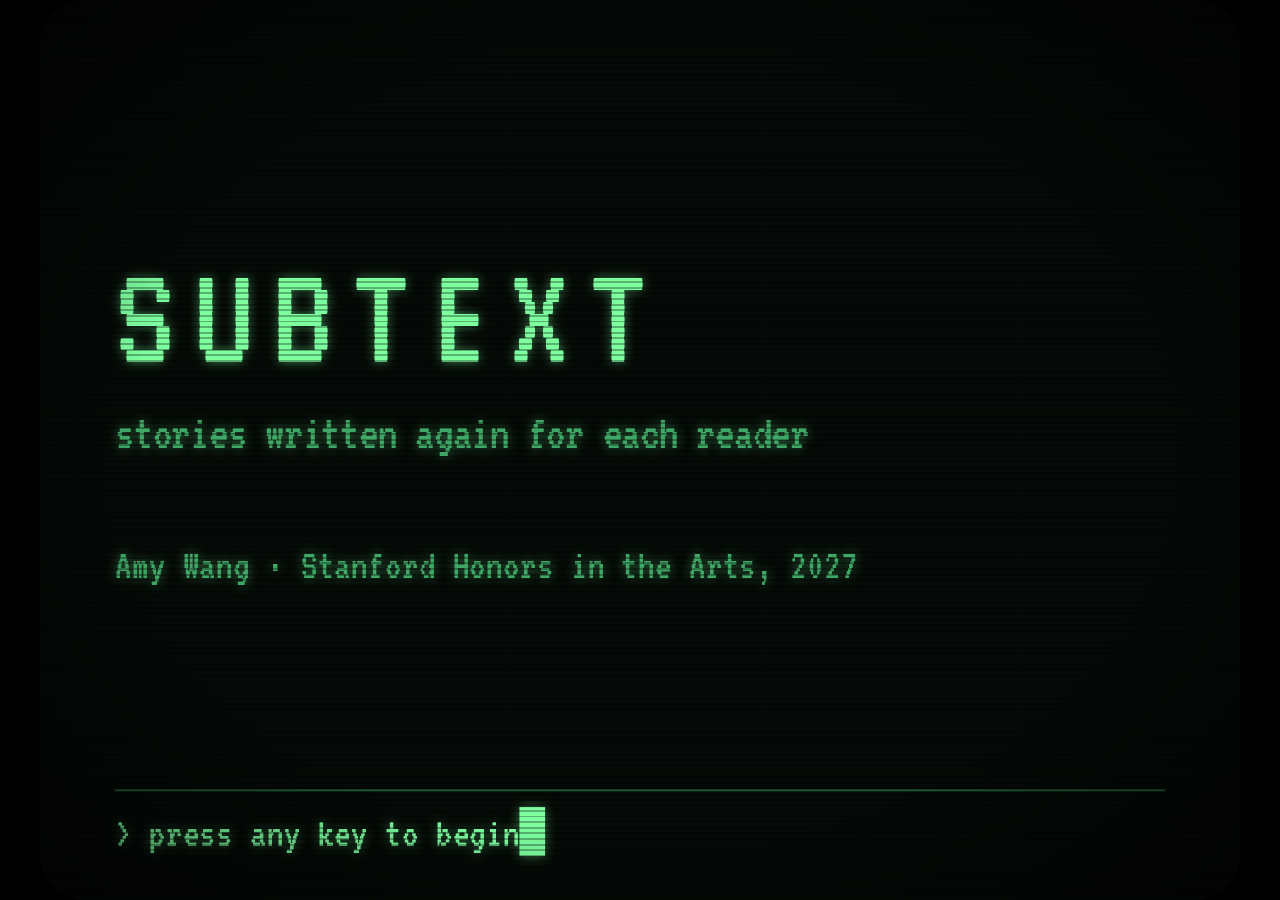
==== subtext/index.html @ b2792ea6 "haha secret HIA page :P" ====
<!DOCTYPE html>
<html lang="en">
<head>
<meta charset="utf-8">
<meta name="viewport" content="width=device-width, initial-scale=1">
<title>Subtext · Amy Wang</title>
<link href="https://fonts.googleapis.com/css2?family=VT323&display=swap" rel="stylesheet">
<style>
  body {
    --bg: #050a06;
    --fg: #7dffa0;
    --dim: #3fa866;
    --faint: #1e5a35;
    --glow: rgba(125, 255, 160, 0.45);
  }

  body.amber {
    --bg: #0a0703;
    --fg: #ffc15e;
    --dim: #b07a2a;
    --faint: #5a3e14;
    --glow: rgba(255, 193, 94, 0.45);
  }

  body.white {
    --bg: #08080a;
    --fg: #e6e6e0;
    --dim: #9a9a94;
    --faint: #4a4a46;
    --glow: rgba(230, 230, 224, 0.35);
  }

  html, body {
    margin: 0;
    height: 100%;
    overflow: hidden;
    background: #000;
  }

  body {
    display: flex;
    align-items: center;
    justify-content: center;
  }

  #screen {
    position: relative;
    flex-shrink: 0;
    width: 640px;
    height: 480px;
    box-sizing: border-box;
    overflow: hidden;
    background: var(--bg);
    color: var(--fg);
    font-family: 'VT323', ui-monospace, monospace;
    font-size: 26px;
    line-height: 1.3;
    text-shadow: 0 0 6px var(--glow);
    border-radius: 24px;
  }

  body.flat #screen {
    text-shadow: none;
    border-radius: 0;
  }

  .inner {
    position: relative;
    z-index: 1;
    height: 100%;
    box-sizing: border-box;
    padding: 24px 40px 14px;
  }

  .view {
    height: 100%;
    display: flex;
    flex-direction: column;
  }

  .view[hidden] {
    display: none;
  }

  .bar {
    display: flex;
    justify-content: space-between;
    font-size: 22px;
    color: var(--dim);
    padding-bottom: 6px;
    border-bottom: 1px solid var(--faint);
  }

  .foot {
    display: flex;
    align-items: center;
    justify-content: space-between;
    min-height: 44px;
    border-top: 1px solid var(--faint);
    font-size: 22px;
  }

  .foot-left {
    display: flex;
    align-items: center;
    gap: 28px;
  }

  .dim {
    color: var(--dim);
  }

  button {
    background: none;
    border: 0;
    padding: 0;
    margin: 0;
    color: inherit;
    font: inherit;
    text-shadow: inherit;
    text-align: left;
    cursor: pointer;
    min-height: 44px;
  }

  .cursor {
    animation: blink 1s steps(1) infinite;
  }

  @keyframes blink {
    50% {
      opacity: 0;
    }
  }

  .title-body {
    flex-grow: 1;
    display: flex;
    flex-direction: column;
    justify-content: center;
    gap: 6px;
  }

  h1 {
    margin: 0;
    font-weight: 400;
    font-size: 80px;
    line-height: 1;
    letter-spacing: 10px;
  }

  p {
    margin: 0;
  }

  .small {
    font-size: 22px;
  }

  .ask-body {
    flex-grow: 1;
    padding-top: 22px;
    display: flex;
    flex-direction: column;
    gap: 18px;
  }

  .answer-line {
    display: flex;
    align-items: center;
    gap: 10px;
    border-bottom: 1px solid var(--faint);
  }

  #answer {
    flex-grow: 1;
    min-width: 0;
    min-height: 44px;
    background: none;
    border: 0;
    outline: none;
    padding: 0;
    margin: 0;
    color: inherit;
    font: inherit;
    text-shadow: inherit;
    caret-color: var(--fg);
  }

  .choose-body {
    flex-grow: 1;
    padding-top: 22px;
    display: flex;
    flex-direction: column;
  }

  #question {
    margin-bottom: 14px;
  }

  .option {
    display: flex;
    align-items: center;
    gap: 14px;
  }

  #page-box {
    flex-grow: 1;
    padding-top: 16px;
    font-size: 22px;
    white-space: pre-wrap;
  }

  .end-body {
    flex-grow: 1;
    display: flex;
    flex-direction: column;
    justify-content: center;
    gap: 18px;
  }

  .end-word {
    font-size: 56px;
    line-height: 1;
    letter-spacing: 8px;
  }

  .reveal-body {
    flex-grow: 1;
    padding-top: 14px;
    display: flex;
    flex-direction: column;
    gap: 10px;
    font-size: 22px;
  }

  #you-typed {
    margin-bottom: 4px;
    white-space: nowrap;
    overflow: hidden;
    text-overflow: ellipsis;
  }

  .row {
    display: flex;
    align-items: flex-start;
    gap: 12px;
    min-height: 57px;
  }

  .row-page {
    width: 52px;
    flex-shrink: 0;
    color: var(--dim);
  }

  .row-label {
    width: 74px;
    flex-shrink: 0;
    box-sizing: border-box;
    padding: 0 6px;
    text-shadow: none;
  }

  .row-label.model {
    background: var(--fg);
    color: var(--bg);
  }

  .row-excerpt {
    flex-grow: 1;
    min-width: 0;
    display: -webkit-box;
    -webkit-line-clamp: 2;
    -webkit-box-orient: vertical;
    overflow: hidden;
  }

  #summary {
    margin-top: 6px;
  }

  .scanlines, .vignette {
    position: absolute;
    inset: 0;
    z-index: 2;
    pointer-events: none;
  }

  .scanlines {
    background: repeating-linear-gradient(to bottom, rgba(0, 0, 0, 0.3) 0px, rgba(0, 0, 0, 0.3) 1px, rgba(0, 0, 0, 0) 1px, rgba(0, 0, 0, 0) 3px);
  }

  .vignette {
    background: radial-gradient(ellipse at center, rgba(0, 0, 0, 0) 60%, rgba(0, 0, 0, 0.6) 100%);
  }

  body.flat .scanlines, body.flat .vignette {
    display: none;
  }
</style>
</head>
<body>
<main id="screen">
  <div class="inner">

    <section id="title" class="view">
      <div class="title-body">
        <h1>SUBTEXT</h1>
        <p class="dim">stories written again for each reader</p>
        <p class="dim small" style="margin-top: 32px">Amy Wang · Stanford Honors in the Arts, 2027</p>
      </div>
      <div class="foot">
        <button type="button" id="begin-button">&gt; press any key to begin<span class="cursor" aria-hidden="true">█</span></button>
      </div>
    </section>

    <section id="ask" class="view" hidden>
      <div class="bar"><span>BEFORE YOU READ</span><span>1 / 4</span></div>
      <div class="ask-body">
        <label for="answer">Think of the strongest love you’ve ever felt. In a few words, what was it?</label>
        <div class="answer-line">
          <span class="dim" aria-hidden="true">&gt;</span>
          <input id="answer" type="text" maxlength="80" autocomplete="off" spellcheck="false">
        </div>
        <p class="dim small">A person, a place, a year. Anything.</p>
      </div>
      <div class="foot">
        <button type="button" id="answer-button"><span class="dim">[enter]</span> continue</button>
        <span class="dim">Nothing you type is saved.</span>
      </div>
    </section>

    <section id="choose" class="view" hidden>
      <div class="bar"><span>BEFORE YOU READ</span><span id="question-number">2 / 4</span></div>
      <div class="choose-body">
        <p id="question"></p>
        <button type="button" class="option" data-choice="0"><span class="dim">[1]</span><span class="option-text"></span></button>
        <button type="button" class="option" data-choice="1"><span class="dim">[2]</span><span class="option-text"></span></button>
        <button type="button" class="option" data-choice="2"><span class="dim">[3]</span><span class="option-text"></span></button>
        <button type="button" class="option" data-choice="3"><span class="dim">[4]</span><span class="option-text"></span></button>
      </div>
      <div class="foot dim">Nothing you answer is saved.</div>
    </section>

    <section id="reading" class="view" hidden>
      <div class="bar"><span>UNTITLED</span><span id="page-number">page 1 / 1</span></div>
      <div id="page-box"><span id="page-text"></span><span class="cursor" aria-hidden="true">█</span></div>
      <div class="foot">
        <div class="foot-left">
          <button type="button" id="next-button"><span class="dim">[space]</span> <span id="next-label">next</span></button>
          <button type="button" id="back-button"><span class="dim">[b]</span> back</button>
          <button type="button" class="restart-button"><span class="dim">[esc]</span> start over</button>
        </div>
      </div>
    </section>

    <section id="end" class="view" hidden>
      <div class="end-body">
        <p class="end-word">END</p>
        <p style="max-width: 470px">This version was written for you. No one else will read it.</p>
      </div>
      <div class="foot">
        <div class="foot-left">
          <button type="button" id="reveal-button"><span class="dim">[r]</span> see who wrote what</button>
          <button type="button" class="restart-button"><span class="dim">[esc]</span> next reader</button>
        </div>
      </div>
    </section>

    <section id="reveal" class="view" hidden>
      <div class="bar"><span>WHO WROTE WHAT</span><span>UNTITLED</span></div>
      <div class="reveal-body">
        <p id="you-typed" class="dim"></p>
        <button type="button" class="row" data-row="0"><span class="row-page"></span><span class="row-label"></span><span class="row-excerpt"></span></button>
        <button type="button" class="row" data-row="1"><span class="row-page"></span><span class="row-label"></span><span class="row-excerpt"></span></button>
        <button type="button" class="row" data-row="2"><span class="row-page"></span><span class="row-label"></span><span class="row-excerpt"></span></button>
        <p id="summary" class="dim"></p>
      </div>
      <div class="foot">
        <div class="foot-left">
          <span><span class="dim">[1–3]</span> see it in place</span>
          <button type="button" class="restart-button"><span class="dim">[esc]</span> next reader</button>
        </div>
      </div>
    </section>

  </div>
  <div class="scanlines" aria-hidden="true"></div>
  <div class="vignette" aria-hidden="true"></div>
</main>

<script>
const pages = [
  "Very drunk or very high or, sometimes, on a lot of poppers, Junie is probably the most honest person she knows. Such occasions are the only ones where she is able to admit certain truths to herself. Mainly, that she is gluttonous. That she is desiring. That what she wants, historically, has never been good for her. Old boyfriends, another banana nut muffin from the dining hall, to never sleep again. It’s the excess of all of it, probably. How she wants, so badly, a consumption of things that would kill her if only she would give them a chance.",
  "   At two in the morning, she finds herself in the kitchen, eating a peach over the sink. She had had three earlier, after dinner, and they had all been exceptionally perfect. This particular one is overripe, soft and splitting apart in her hands. The juice of it has run down her wrist.\n   For a long time, Junie had genuinely prayed, genuinely and with her whole heart, to grow older, faster. Adulthood was a promised land. There, you could do what you wanted, be what you wanted. And Junie wanted so much. Shr wanted to live in the city. She wanted to make a lot of money.",
  "She wanted to be thin or adored, ideally both simultaneously, though she was almost certain the former would preclude the latter. Back then, she had imagined that desire was something that might eventually run dry. Surely, there would come a point when she would have accumulated enough. And then she would finally be able to lie down in the middle of her life and roll herself around it and feel, finally, satisfied. At twenty, in her third year of college, she has found that the opposite is true. Every time she gets something she wants, another wanting opens up beneath it, even wider than the first.\n   She licks her fingers, one by one.",
  "She thinks, suddenly, that she could call him. {B} Still, the thought is sudden and impossibly bright. She imagines the blue light of her phone. The trembling dial tone. She imagines him answering, his voice thick with sleep.\n   Junie looks down at the peach pit in her palm. There are still a few small shreds of peach-flesh clinging to it, red and glistening. She holds it for another moment. Then she puts the pit in her mouth and sucks.",
  "Junie’s friend Sarah is the one who introduces her to the drug, first. This is no surprise to anyone except maybe Sarah herself, because Sarah has always been known as a little bit of a sex-pervert tech-obsessed freak.\n   It’s a crazy, crazy pill, Sarah whispers to Junie, when the two of them are sitting shoulder-to-shoulder in lecture. Maybe the craziest pill, ever.\n   What kind of crazy? Junie asks.\n   Sarah takes out her phone and tilts the screen toward the two of them. Junie sees a website with a white background, pink scrolling text that is too small to read.",
  "The rest of the page is almost entirely blank, except for a photograph of a woman lying on her back in a wide, green field. Her eyes are closed. She looks as if she is in a state of ultimate repose.\n   It’s a pill that makes you fall in love.\n   Junie raises her eyebrows.\n   Like, literally. It recreates the exact neurological experience of romantic love. I think it's some kind of synthetic oxytocin thing. Or dopamine.\n   That sounds terrible.\n   Well you’d think that. But I tried it.",
  "   And?\n   It was insane.\n   The screen has changed, in front of them. The woman is gone now. In her place is a photograph of two hands clasped together. Junie leans closer. The skin of each finger looks almost translucent.\n   What does insane feel like?\n   Sarah pauses. Do you remember the first time you ever fell in love?\n   Yeah, kinda.\n   It’s exactly like that, Sarah says with a knowing look.",
  "Except there’s no boy. There never has to be a boy again.\n   Junie frowns. {A} How, afterward, she could barely stand to listen to TV Girl because the opening of Lovers Rock was enough to make her feel physically ill.\n   So you feel really happy? And then you feel really, really sad? She asks.\n   Sarah shakes her head. It’s more like the world opens up right in front of you.",
  "Like everything you’ve ever wanted is right there, and it’s even better than you’ve ever imagined it could be.\n   Their class ends. People get up all around them, shuffling papers, trying to shimmy out of the narrow rows of seats. Sarah puts her phone away, but Junie stays seated.\n   How long does it last?\n   Four or five hours.\n   And what happens after?\n   Sarah shrugs. It just stops. There isn’t a crazy comedown.\n   She takes a little silver packet out of her bag, and hands it to Junie.",
  "   Here, she says.\n   You’re just giving me one?\n   I have like twenty.\n   Jesus Christ.\n   Don’t be dramatic. Sarah smiles down at her. It’s just for fun.",
  "In the dining hall, later, Junie thinks about what Sarah said. About the anticipation of something good, of what that could do to you. She can feel the packet in her pocket, its small, flat shape pressing up against her leg.\n   What happens after, she texts Sarah.\n   wdym?\n   Like when the pill wears off. What do you feel?\n   Three little dots appear, and then disappear.\n   normal?\n   A moment later: maybe a little sad, lol.\n   Junie puts her phone down again.",
  "A little sadness is a lot more than she has given to be in love, before. She remembers the spring of her freshman year, how she had been so sad for so long that her body had mutinied. She had, for weeks, developed a patchy red rash all over her arms, the backs of her legs. Day after day she had laid flat on her back in her twin bed, staring up at the ceiling, unable to sleep. And more recently, these last few weeks. How she wakes up sometimes in the middle of the night, with a sense of foreboding, a stale pressure on her heart that turns her pulse into a rocket. Outside, the trees move in the wind. Sometimes she thinks that she might be dying.",
  "She presses her hands into her chest, feeling the protrusions of her ribs.\n   The worst part of it, she thinks, was how little of that sadness really belonged to her. {C} It was ridiculous, when she thought about it like that.\n   She looks down at her plate. There is a little pool of murky oil gathering underneath her vegetables.",
  "She has eaten all of the rice and most of the chicken, and there is a piece of broccoli caught between the tines of her fork. Around her, people are laughing, scraping their chairs against the floor, carrying bowls of cereal and half-eaten sandwiches back to the dish return. Through the enormous glass windows, she can see the trees outside, their leaves beginning to yellow at the edges. In another month, they will all fall off. She thinks of how much she will miss the summer. How she is always missing things, even before they are over."
];

const slots = {
  "A": {
    "pick": 0,
    "amy": "She thinks of being seventeen, of lying awake with her phone underneath her pillow, the ringer turned off.",
    "texts": [
      "She thinks of being fourteen, of a boy who sat behind her in algebra and let her copy his homework, of lying awake with her phone underneath her pillow, the ringer turned off.",
      "She thinks of being seventeen, of lying awake with her phone underneath her pillow, the ringer turned off.",
      "She thinks of being eighteen, of the week before she left for college, of lying awake with her phone underneath her pillow, the ringer turned off.",
      "She thinks of being seventeen, of lying awake with her phone underneath her pillow, the ringer turned off."
    ],
    "excerpts": [
      "She thinks of being fourteen, of a boy who sat behind her in algebra…",
      "She thinks of being seventeen, of lying awake with her phone underneath her pillow…",
      "She thinks of being eighteen, of the week before she left for college…",
      "She thinks of being seventeen, of lying awake with her phone underneath her pillow…"
    ]
  },
  "B": {
    "pick": 1,
    "amy": "They have not spoken in more than a month.",
    "texts": [
      "They spoke on Tuesday, briefly, about a charger he had left at her place.",
      "They have not spoken in more than a month.",
      "They have not spoken since the summer before last.",
      "They text, sometimes. He likes her stories a few hours after she posts them, never right away."
    ],
    "excerpts": [
      "They spoke on Tuesday, briefly, about a charger he had left at her place.",
      "They have not spoken in more than a month.",
      "They have not spoken since the summer before last.",
      "They text, sometimes. He likes her stories a few hours after she posts them…"
    ]
  },
  "C": {
    "pick": 2,
    "amy": "It had come from another person, from the peculiar arrangement of his affections, from the fact that he just couldn’t keep trying.",
    "texts": [
      "It had come from another person, from the peculiar arrangement of his affections, from the fact that he just couldn’t keep trying.",
      "It had come from another person, from the peculiar arrangement of his affections, from the fact that she had stopped trying first, and he had let her.",
      "It had come from another person, from the peculiar arrangement of his affections, from the fact that neither of them could say which week, exactly, they had stopped trying.",
      "It had come from another person, from the peculiar arrangement of his affections, from the fact that he never quite stopped trying, and never quite tried."
    ],
    "excerpts": [
      "…from the fact that he just couldn’t keep trying.",
      "…from the fact that she had stopped trying first, and he had let her.",
      "…neither of them could say which week, exactly, they had stopped trying.",
      "…he never quite stopped trying, and never quite tried."
    ]
  }
};

const questions = [
  { text: 'How old were you when it started?', options: ['14 or younger', '15 to 17', '18 or older', 'I’d rather not say'] },
  { text: 'When did you last speak to them?', options: ['This week', 'More than a month ago', 'Years ago', 'We still talk'] },
  { text: 'How did it end?', options: ['They left', 'I left', 'It faded', 'It hasn’t'] }
];

const screenBox = document.getElementById('screen');
const answerInput = document.getElementById('answer');
const pageText = document.getElementById('page-text');

let screen = 'title';
let question = 0;
let answer = '';
let picks = [1, 1, 0];
let page = 0;
let typed = 0;
let rowPages = [];
let idleTimer = null;

const settings = new URLSearchParams(window.location.search);
if (settings.get('crt') === '0') {
  document.body.classList.add('flat');
}
if (settings.get('color') === 'amber' || settings.get('color') === 'white') {
  document.body.classList.add(settings.get('color'));
}

function fitScreen() {
  const scale = Math.min(window.innerWidth / 640, window.innerHeight / 480);
  screenBox.style.transform = 'scale(' + scale + ')';
}

function show(name) {
  screen = name;
  for (const view of document.querySelectorAll('.view')) {
    view.hidden = view.id !== name;
  }
  if (name === 'ask') {
    answerInput.focus();
  } else {
    answerInput.blur();
  }
}

function textForPage(index) {
  return pages[index].replace(/\{([ABC])\}/g, function (match, key) {
    const slot = slots[key];
    return slot.texts[picks[slot.pick]];
  });
}

function begin() {
  answer = '';
  answerInput.value = '';
  show('ask');
}

function submitAnswer() {
  answer = answerInput.value.trim();
  question = 0;
  showQuestion();
}

function showQuestion() {
  document.getElementById('question-number').textContent = (question + 2) + ' / 4';
  document.getElementById('question').textContent = questions[question].text;
  const optionTexts = document.querySelectorAll('.option-text');
  for (let i = 0; i < optionTexts.length; i++) {
    optionTexts[i].textContent = questions[question].options[i];
  }
  show('choose');
}

function choose(choice) {
  picks[question] = choice;
  if (question < questions.length - 1) {
    question = question + 1;
    showQuestion();
  } else {
    page = 0;
    typed = 0;
    show('reading');
    drawPage();
  }
}

function drawPage() {
  const text = textForPage(page);
  pageText.textContent = text.slice(0, typed);
  document.getElementById('page-number').textContent = 'page ' + (page + 1) + ' / ' + pages.length;
  if (page === pages.length - 1) {
    document.getElementById('next-label').textContent = 'finish';
  } else {
    document.getElementById('next-label').textContent = 'next';
  }
}

function typeMore() {
  if (screen !== 'reading') {
    return;
  }
  const length = textForPage(page).length;
  if (typed < length) {
    typed = Math.min(length, typed + 2);
    drawPage();
  }
}

function next() {
  const length = textForPage(page).length;
  if (typed < length) {
    typed = length;
  } else if (page < pages.length - 1) {
    page = page + 1;
    typed = 0;
  } else {
    show('end');
    return;
  }
  drawPage();
}

function back() {
  if (page > 0) {
    page = page - 1;
    typed = textForPage(page).length;
    drawPage();
  }
}

function reveal() {
  if (answer) {
    document.getElementById('you-typed').textContent = 'You typed: “' + answer + '”';
  } else {
    document.getElementById('you-typed').textContent = 'You typed: nothing';
  }

  const rows = [];
  for (const key of ['A', 'B', 'C']) {
    const slot = slots[key];
    const choice = picks[slot.pick];
    rows.push({
      page: pages.findIndex(function (text) { return text.includes('{' + key + '}'); }),
      isModel: slot.texts[choice] !== slot.amy,
      excerpt: slot.excerpts[choice]
    });
  }
  rows.sort(function (a, b) { return a.page - b.page; });

  rowPages = [];
  let modelCount = 0;
  const rowButtons = document.querySelectorAll('.row');
  for (let i = 0; i < rows.length; i++) {
    const row = rows[i];
    const label = rowButtons[i].querySelector('.row-label');
    rowButtons[i].querySelector('.row-page').textContent = 'p. ' + (row.page + 1);
    rowButtons[i].querySelector('.row-excerpt').textContent = row.excerpt;
    if (row.isModel) {
      label.textContent = 'MODEL';
      label.classList.add('model');
      modelCount = modelCount + 1;
    } else {
      label.textContent = 'AMY';
      label.classList.remove('model');
    }
    rowPages.push(row.page);
  }

  if (modelCount === 0) {
    document.getElementById('summary').textContent = 'Your answers matched the draft, so every sentence is Amy’s.';
  } else {
    document.getElementById('summary').textContent = modelCount + ' of 3 passages were rewritten from your answers. Every other sentence is Amy’s.';
  }
  show('reveal');
}

function openRow(index) {
  page = rowPages[index];
  typed = textForPage(page).length;
  show('reading');
  drawPage();
}

function restart() {
  question = 0;
  answer = '';
  answerInput.value = '';
  picks = [1, 1, 0];
  page = 0;
  typed = 0;
  show('title');
}

function resetIdle() {
  clearTimeout(idleTimer);
  idleTimer = setTimeout(restart, 3 * 60 * 1000);
}

document.addEventListener('keydown', function (event) {
  resetIdle();
  const key = event.key;

  if (document.activeElement && document.activeElement.tagName === 'BUTTON') {
    document.activeElement.blur();
  }

  if (key === 'Escape') {
    restart();
    return;
  }

  if (screen === 'title') {
    event.preventDefault();
    begin();
  } else if (screen === 'ask') {
    if (key === 'Enter') {
      event.preventDefault();
      submitAnswer();
    }
  } else if (screen === 'choose') {
    if (['1', '2', '3', '4'].includes(key)) {
      choose(Number(key) - 1);
    }
  } else if (screen === 'reading') {
    if (key === ' ' || key === 'Enter') {
      event.preventDefault();
      next();
    } else if (key === 'b') {
      back();
    }
  } else if (screen === 'end') {
    if (key === 'r') {
      reveal();
    }
  } else if (screen === 'reveal') {
    if (['1', '2', '3'].includes(key)) {
      openRow(Number(key) - 1);
    }
  }
});

document.addEventListener('click', resetIdle);
document.getElementById('begin-button').addEventListener('click', begin);
document.getElementById('answer-button').addEventListener('click', submitAnswer);
document.getElementById('next-button').addEventListener('click', next);
document.getElementById('back-button').addEventListener('click', back);
document.getElementById('reveal-button').addEventListener('click', reveal);

for (const button of document.querySelectorAll('.restart-button')) {
  button.addEventListener('click', restart);
}

for (const button of document.querySelectorAll('.option')) {
  button.addEventListener('click', function () {
    choose(Number(button.dataset.choice));
  });
}

for (const button of document.querySelectorAll('.row')) {
  button.addEventListener('click', function () {
    openRow(Number(button.dataset.row));
  });
}

window.addEventListener('resize', fitScreen);
fitScreen();
setInterval(typeMore, 40);
resetIdle();
</script>
</body>
</html>
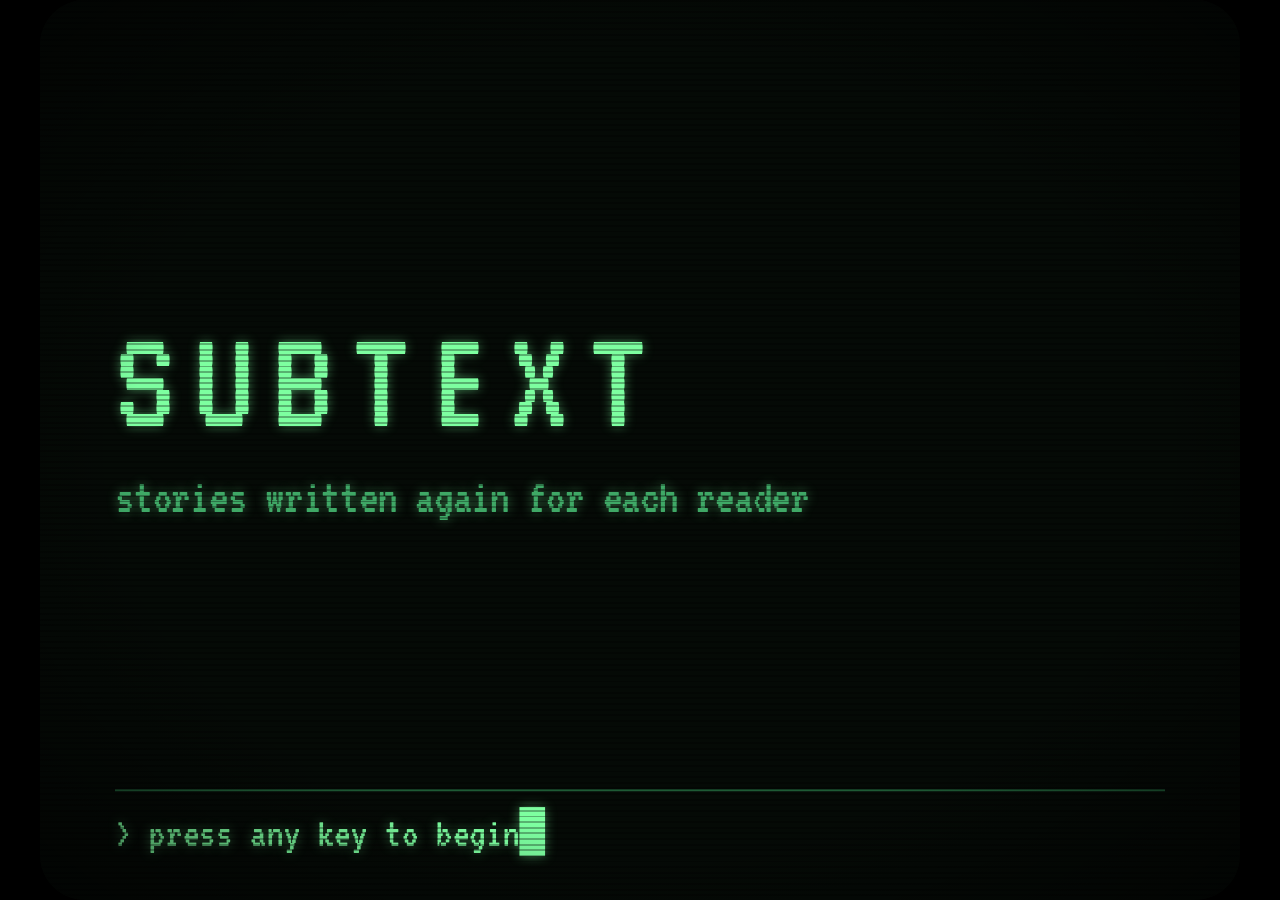
==== commit c9ff0579: "Save reader answers and add answers page" ====
--- a/subtext/index.html
+++ b/subtext/index.html
@@ -172,7 +172,7 @@
     border-bottom: 1px solid var(--faint);
   }
 
-  #answer {
+  #answer, #comment-input {
     flex-grow: 1;
     min-width: 0;
     min-height: 44px;
@@ -194,7 +194,7 @@
     flex-direction: column;
   }
 
-  #question {
+  #question, #rate-question {
     margin-bottom: 14px;
   }
 
@@ -308,7 +308,6 @@
       <div class="title-body">
         <h1>SUBTEXT</h1>
         <p class="dim">stories written again for each reader</p>
-        <p class="dim small" style="margin-top: 32px">Amy Wang · Stanford Honors in the Arts, 2027</p>
       </div>
       <div class="foot">
         <button type="button" id="begin-button">&gt; press any key to begin<span class="cursor" aria-hidden="true">█</span></button>
@@ -323,11 +322,10 @@
           <span class="dim" aria-hidden="true">&gt;</span>
           <input id="answer" type="text" maxlength="80" autocomplete="off" spellcheck="false">
         </div>
-        <p class="dim small">A person, a place, a year. Anything.</p>
+        <p class="dim small">A person, a place, a year. Leave out full names.</p>
       </div>
       <div class="foot">
         <button type="button" id="answer-button"><span class="dim">[enter]</span> continue</button>
-        <span class="dim">Nothing you type is saved.</span>
       </div>
     </section>
 
@@ -340,7 +338,7 @@
         <button type="button" class="option" data-choice="2"><span class="dim">[3]</span><span class="option-text"></span></button>
         <button type="button" class="option" data-choice="3"><span class="dim">[4]</span><span class="option-text"></span></button>
       </div>
-      <div class="foot dim">Nothing you answer is saved.</div>
+      <div class="foot"></div>
     </section>
 
     <section id="reading" class="view" hidden>
@@ -362,9 +360,36 @@
       </div>
       <div class="foot">
         <div class="foot-left">
-          <button type="button" id="reveal-button"><span class="dim">[r]</span> see who wrote what</button>
+          <button type="button" id="end-button"><span class="dim">[space]</span> continue</button>
           <button type="button" class="restart-button"><span class="dim">[esc]</span> next reader</button>
         </div>
+      </div>
+    </section>
+
+    <section id="rate" class="view" hidden>
+      <div class="bar"><span>AFTER YOU READ</span><span>1 / 2</span></div>
+      <div class="choose-body">
+        <p id="rate-question">Did any part of the story feel written for you?</p>
+        <button type="button" class="rate-option option" data-choice="0"><span class="dim">[1]</span><span class="rate-text"></span></button>
+        <button type="button" class="rate-option option" data-choice="1"><span class="dim">[2]</span><span class="rate-text"></span></button>
+        <button type="button" class="rate-option option" data-choice="2"><span class="dim">[3]</span><span class="rate-text"></span></button>
+        <button type="button" class="rate-option option" data-choice="3"><span class="dim">[4]</span><span class="rate-text"></span></button>
+      </div>
+      <div class="foot"></div>
+    </section>
+
+    <section id="comment" class="view" hidden>
+      <div class="bar"><span>AFTER YOU READ</span><span>2 / 2</span></div>
+      <div class="ask-body">
+        <label for="comment-input">Anything you want to tell the author?</label>
+        <div class="answer-line">
+          <span class="dim" aria-hidden="true">&gt;</span>
+          <input id="comment-input" type="text" maxlength="200" autocomplete="off" spellcheck="false">
+        </div>
+        <p class="dim small">Optional. Press enter to skip.</p>
+      </div>
+      <div class="foot">
+        <button type="button" id="comment-button"><span class="dim">[enter]</span> continue</button>
       </div>
     </section>
 
@@ -391,6 +416,8 @@
 </main>
 
 <script>
+const SHEET_URL = 'https://script.google.com/macros/s/AKfycbzCMvyBAeaY-ZjcOdlAdeTpmtymLI5riWOJhgJmr66l4caMI7ycrGl1DMPSODLeT7Pg/exec';
+
 const pages = [
   "Very drunk or very high or, sometimes, on a lot of poppers, Junie is probably the most honest person she knows. Such occasions are the only ones where she is able to admit certain truths to herself. Mainly, that she is gluttonous. That she is desiring. That what she wants, historically, has never been good for her. Old boyfriends, another banana nut muffin from the dining hall, to never sleep again. It’s the excess of all of it, probably. How she wants, so badly, a consumption of things that would kill her if only she would give them a chance.",
   "   At two in the morning, she finds herself in the kitchen, eating a peach over the sink. She had had three earlier, after dinner, and they had all been exceptionally perfect. This particular one is overripe, soft and splitting apart in her hands. The juice of it has run down her wrist.\n   For a long time, Junie had genuinely prayed, genuinely and with her whole heart, to grow older, faster. Adulthood was a promised land. There, you could do what you wanted, be what you wanted. And Junie wanted so much. Shr wanted to live in the city. She wanted to make a lot of money.",
@@ -465,8 +492,11 @@
   { text: 'How did it end?', options: ['They left', 'I left', 'It faded', 'It hasn’t'] }
 ];
 
+const feedbackOptions = ['Yes, clearly', 'A little', 'Not really', 'Can’t say'];
+
 const screenBox = document.getElementById('screen');
 const answerInput = document.getElementById('answer');
+const commentInput = document.getElementById('comment-input');
 const pageText = document.getElementById('page-text');
 
 let screen = 'title';
@@ -477,6 +507,11 @@
 let typed = 0;
 let rowPages = [];
 let idleTimer = null;
+let intakeDone = false;
+let finishedReading = false;
+let feltWritten = '';
+let comment = '';
+let saved = false;
 
 const settings = new URLSearchParams(window.location.search);
 if (settings.get('crt') === '0') {
@@ -496,11 +531,34 @@
   for (const view of document.querySelectorAll('.view')) {
     view.hidden = view.id !== name;
   }
+  answerInput.blur();
+  commentInput.blur();
   if (name === 'ask') {
     answerInput.focus();
-  } else {
-    answerInput.blur();
-  }
+  }
+  if (name === 'comment') {
+    commentInput.focus();
+  }
+}
+
+function saveVisit() {
+  if (saved || !intakeDone) {
+    return;
+  }
+  saved = true;
+  if (SHEET_URL === '') {
+    return;
+  }
+  const row = {
+    love: answer,
+    age: questions[0].options[picks[0]],
+    lastSpoke: questions[1].options[picks[1]],
+    ended: questions[2].options[picks[2]],
+    finishedReading: finishedReading ? 'yes' : 'no',
+    feltWritten: feltWritten,
+    comment: comment
+  };
+  fetch(SHEET_URL, { method: 'POST', mode: 'no-cors', body: JSON.stringify(row) }).catch(function () {});
 }
 
 function textForPage(index) {
@@ -525,7 +583,7 @@
 function showQuestion() {
   document.getElementById('question-number').textContent = (question + 2) + ' / 4';
   document.getElementById('question').textContent = questions[question].text;
-  const optionTexts = document.querySelectorAll('.option-text');
+  const optionTexts = document.querySelectorAll('#choose .option-text');
   for (let i = 0; i < optionTexts.length; i++) {
     optionTexts[i].textContent = questions[question].options[i];
   }
@@ -538,6 +596,7 @@
     question = question + 1;
     showQuestion();
   } else {
+    intakeDone = true;
     page = 0;
     typed = 0;
     show('reading');
@@ -575,10 +634,31 @@
     page = page + 1;
     typed = 0;
   } else {
+    finishedReading = true;
     show('end');
     return;
   }
   drawPage();
+}
+
+function continueFromEnd() {
+  if (saved) {
+    reveal();
+  } else {
+    show('rate');
+  }
+}
+
+function rate(choice) {
+  feltWritten = feedbackOptions[choice];
+  commentInput.value = '';
+  show('comment');
+}
+
+function submitComment() {
+  comment = commentInput.value.trim();
+  saveVisit();
+  reveal();
 }
 
 function back() {
@@ -643,6 +723,13 @@
 }
 
 function restart() {
+  saveVisit();
+  intakeDone = false;
+  finishedReading = false;
+  feltWritten = '';
+  comment = '';
+  saved = false;
+  commentInput.value = '';
   question = 0;
   answer = '';
   answerInput.value = '';
@@ -660,10 +747,6 @@
 document.addEventListener('keydown', function (event) {
   resetIdle();
   const key = event.key;
-
-  if (document.activeElement && document.activeElement.tagName === 'BUTTON') {
-    document.activeElement.blur();
-  }
 
   if (key === 'Escape') {
     restart();
@@ -690,8 +773,19 @@
       back();
     }
   } else if (screen === 'end') {
-    if (key === 'r') {
-      reveal();
+    if (key === ' ' || key === 'Enter') {
+      event.preventDefault();
+      continueFromEnd();
+    }
+  } else if (screen === 'rate') {
+    if (['1', '2', '3', '4'].includes(key)) {
+      event.preventDefault();
+      rate(Number(key) - 1);
+    }
+  } else if (screen === 'comment') {
+    if (key === 'Enter') {
+      event.preventDefault();
+      submitComment();
     }
   } else if (screen === 'reveal') {
     if (['1', '2', '3'].includes(key)) {
@@ -705,15 +799,27 @@
 document.getElementById('answer-button').addEventListener('click', submitAnswer);
 document.getElementById('next-button').addEventListener('click', next);
 document.getElementById('back-button').addEventListener('click', back);
-document.getElementById('reveal-button').addEventListener('click', reveal);
+document.getElementById('end-button').addEventListener('click', continueFromEnd);
+document.getElementById('comment-button').addEventListener('click', submitComment);
 
 for (const button of document.querySelectorAll('.restart-button')) {
   button.addEventListener('click', restart);
 }
 
-for (const button of document.querySelectorAll('.option')) {
+for (const button of document.querySelectorAll('#choose .option')) {
   button.addEventListener('click', function () {
     choose(Number(button.dataset.choice));
+  });
+}
+
+const rateTexts = document.querySelectorAll('.rate-text');
+for (let i = 0; i < rateTexts.length; i++) {
+  rateTexts[i].textContent = feedbackOptions[i];
+}
+
+for (const button of document.querySelectorAll('.rate-option')) {
+  button.addEventListener('click', function () {
+    rate(Number(button.dataset.choice));
   });
 }
 
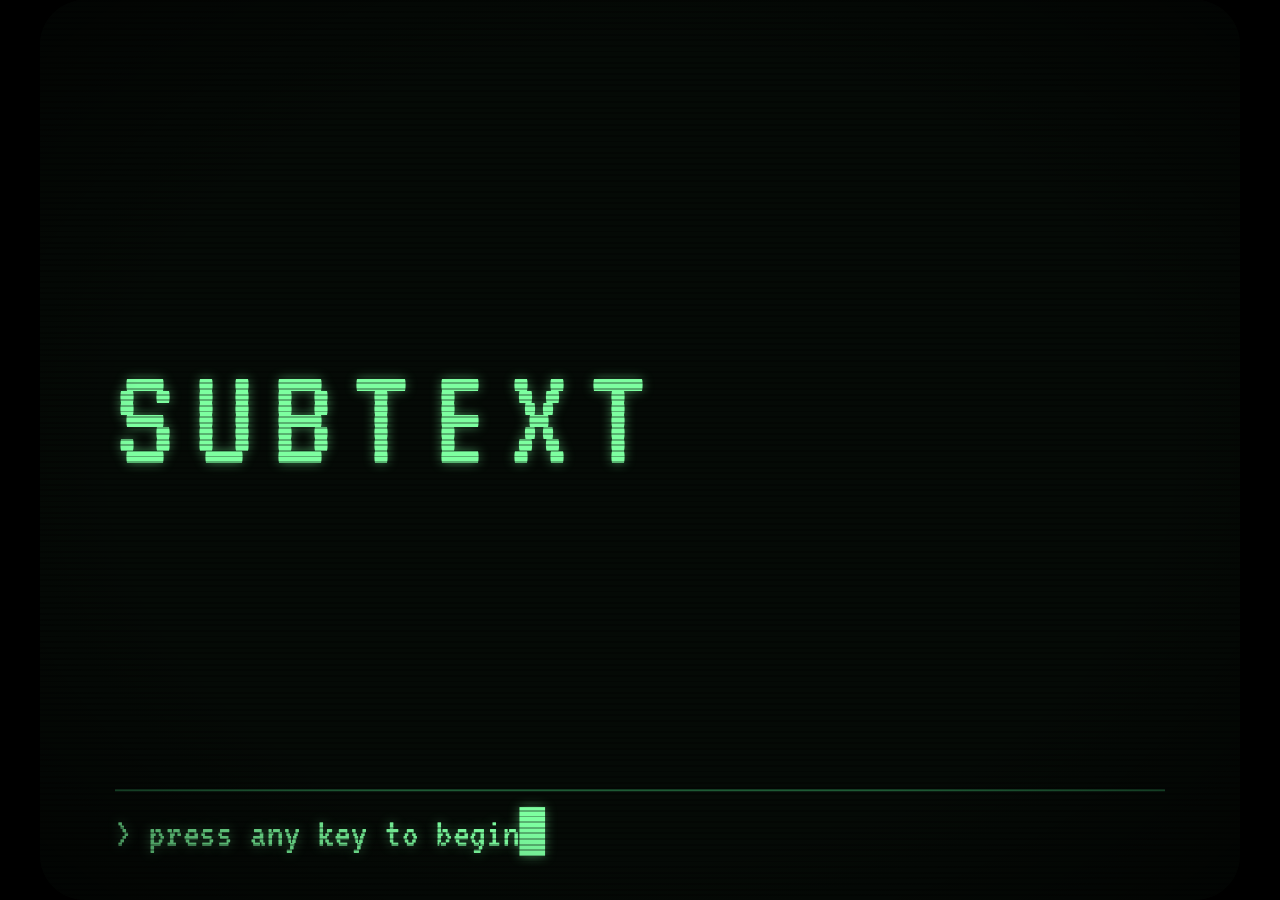
==== commit 658aabef: "Save reader answers, add answers page, simplify title" ====
--- a/subtext/index.html
+++ b/subtext/index.html
@@ -307,7 +307,6 @@
     <section id="title" class="view">
       <div class="title-body">
         <h1>SUBTEXT</h1>
-        <p class="dim">stories written again for each reader</p>
       </div>
       <div class="foot">
         <button type="button" id="begin-button">&gt; press any key to begin<span class="cursor" aria-hidden="true">█</span></button>
